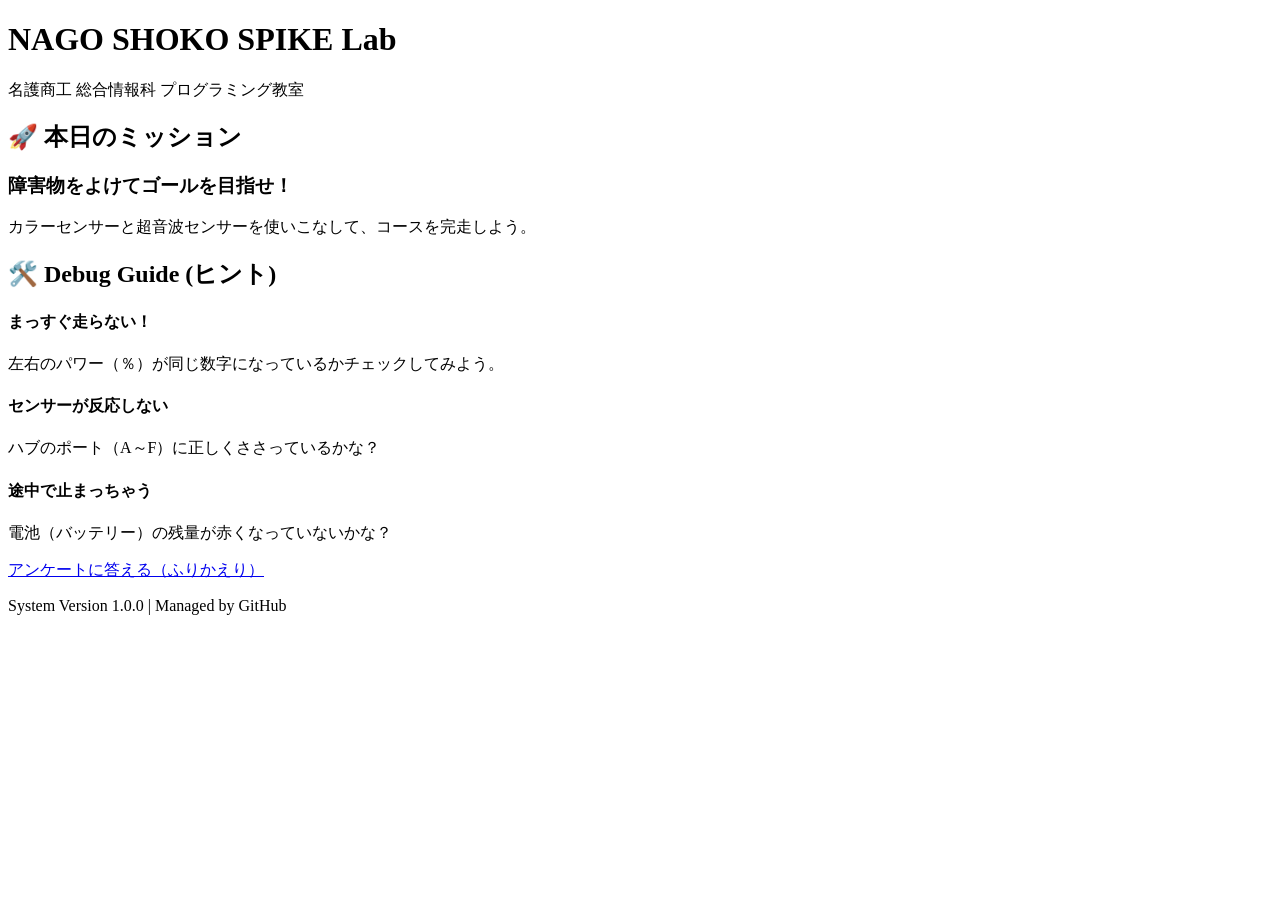
==== index.html @ 29b58758 "Create index.html" ====
<!DOCTYPE html>
<html lang="ja">
<head>
    <meta charset="UTF-8">
    <meta name="viewport" content="width=device-width, initial-scale=1.0">
    <title>SPIKE Prime Portal | 名護商工 情報科</title>
    <link rel="stylesheet" href="style.css">
    <link href="https://fonts.googleapis.com/css2?family=JetBrains+Mono:wght@700&family=Noto+Sans+JP:wght@400;700&display=swap" rel="stylesheet">
</head>
<body>

    <header>
        <div class="container">
            <h1><span class="tech-text">NAGO SHOKO</span> SPIKE Lab</h1>
            <p>名護商工 総合情報科 プログラミング教室</p>
        </div>
    </header>

    <main class="container">
        
        <section class="mission-section">
            <h2><span class="icon">🚀</span> 本日のミッション</h2>
            <div class="card mission-card">
                <h3>障害物をよけてゴールを目指せ！</h3>
                <p>カラーセンサーと超音波センサーを使いこなして、コースを完走しよう。</p>
            </div>
        </section>

        <section class="hint-section">
            <h2><span class="icon">🛠️</span> Debug Guide (ヒント)</h2>
            <div class="grid">
                <div class="card hint-item">
                    <h4>まっすぐ走らない！</h4>
                    <p>左右のパワー（％）が同じ数字になっているかチェックしてみよう。</p>
                </div>
                <div class="card hint-item">
                    <h4>センサーが反応しない</h4>
                    <p>ハブのポート（A～F）に正しくささっているかな？</p>
                </div>
                <div class="card hint-item">
                    <h4>途中で止まっちゃう</h4>
                    <p>電池（バッテリー）の残量が赤くなっていないかな？</p>
                </div>
            </div>
        </section>

        <section class="survey-section">
            <a href="YOUR_GOOGLE_FORMS_URL" class="btn-survey">
                アンケートに答える（ふりかえり）
            </a>
        </section>

    </main>

    <footer>
        <p></p>
        <p class="version">System Version 1.0.0 | Managed by GitHub</p>
    </footer>

</body>
</html>
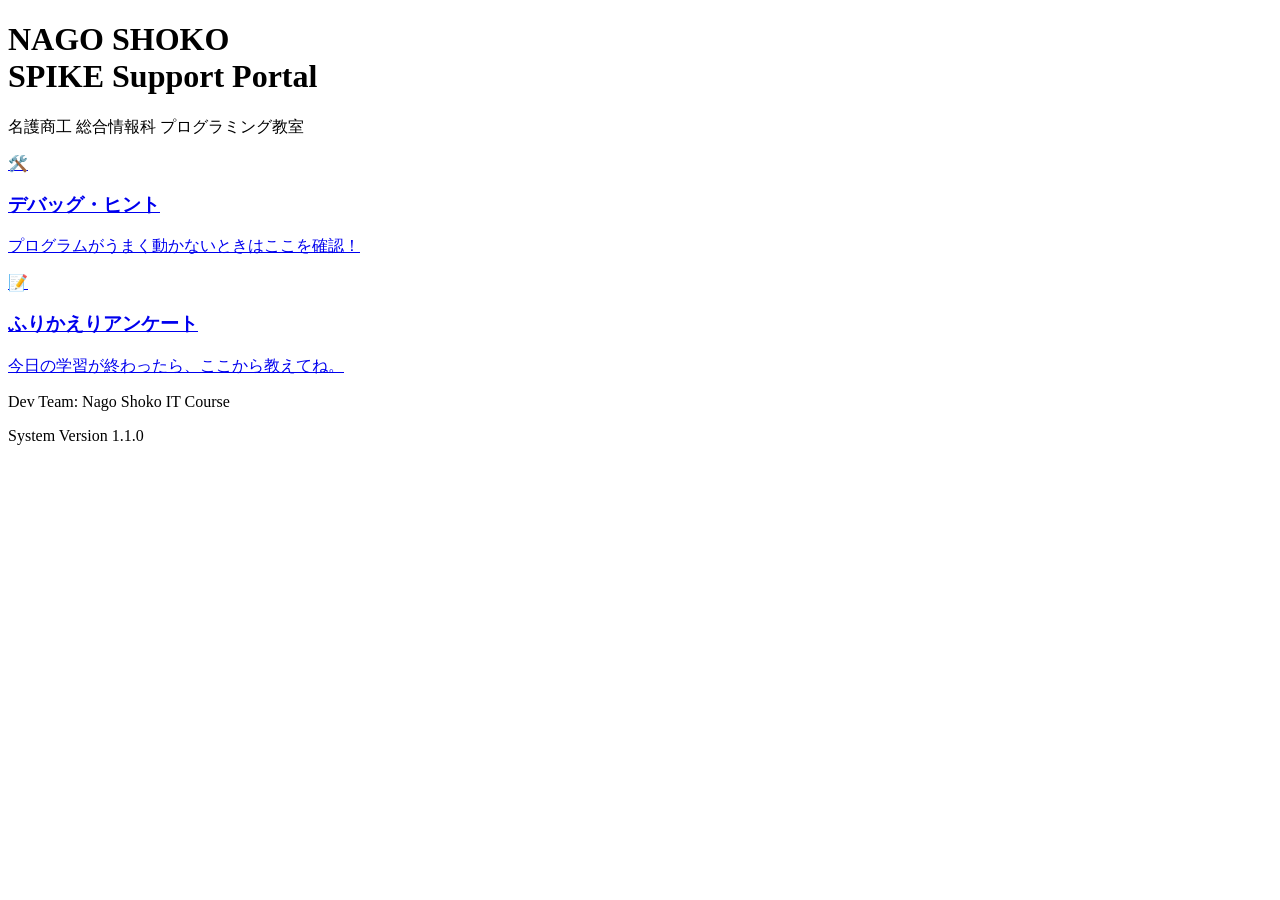
==== commit e40ebbd1: "Update index.html" ====
--- a/index.html
+++ b/index.html
@@ -3,7 +3,7 @@
 <head>
     <meta charset="UTF-8">
     <meta name="viewport" content="width=device-width, initial-scale=1.0">
-    <title>SPIKE Prime Portal | 名護商工 情報科</title>
+    <title>SPIKE Support Portal | 名護商工</title>
     <link rel="stylesheet" href="style.css">
     <link href="https://fonts.googleapis.com/css2?family=JetBrains+Mono:wght@700&family=Noto+Sans+JP:wght@400;700&display=swap" rel="stylesheet">
 </head>
@@ -11,50 +11,30 @@
 
     <header>
         <div class="container">
-            <h1><span class="tech-text">NAGO SHOKO</span> SPIKE Lab</h1>
+            <h1><span class="tech-text">NAGO SHOKO</span><br>SPIKE Support Portal</h1>
             <p>名護商工 総合情報科 プログラミング教室</p>
         </div>
     </header>
 
     <main class="container">
-        
-        <section class="mission-section">
-            <h2><span class="icon">🚀</span> 本日のミッション</h2>
-            <div class="card mission-card">
-                <h3>障害物をよけてゴールを目指せ！</h3>
-                <p>カラーセンサーと超音波センサーを使いこなして、コースを完走しよう。</p>
-            </div>
-        </section>
+        <div class="menu-grid">
+            <a href="hint.html" class="menu-card">
+                <div class="icon">🛠️</div>
+                <h3>デバッグ・ヒント</h3>
+                <p>プログラムがうまく動かないときはここを確認！</p>
+            </a>
 
-        <section class="hint-section">
-            <h2><span class="icon">🛠️</span> Debug Guide (ヒント)</h2>
-            <div class="grid">
-                <div class="card hint-item">
-                    <h4>まっすぐ走らない！</h4>
-                    <p>左右のパワー（％）が同じ数字になっているかチェックしてみよう。</p>
-                </div>
-                <div class="card hint-item">
-                    <h4>センサーが反応しない</h4>
-                    <p>ハブのポート（A～F）に正しくささっているかな？</p>
-                </div>
-                <div class="card hint-item">
-                    <h4>途中で止まっちゃう</h4>
-                    <p>電池（バッテリー）の残量が赤くなっていないかな？</p>
-                </div>
-            </div>
-        </section>
-
-        <section class="survey-section">
-            <a href="YOUR_GOOGLE_FORMS_URL" class="btn-survey">
-                アンケートに答える（ふりかえり）
+            <a href="YOUR_GOOGLE_FORMS_URL" class="menu-card survey-card">
+                <div class="icon">📝</div>
+                <h3>ふりかえりアンケート</h3>
+                <p>今日の学習が終わったら、ここから教えてね。</p>
             </a>
-        </section>
-
+        </div>
     </main>
 
     <footer>
-        <p></p>
-        <p class="version">System Version 1.0.0 | Managed by GitHub</p>
+        <p>Dev Team: Nago Shoko IT Course</p>
+        <p class="version">System Version 1.1.0</p>
     </footer>
 
 </body>
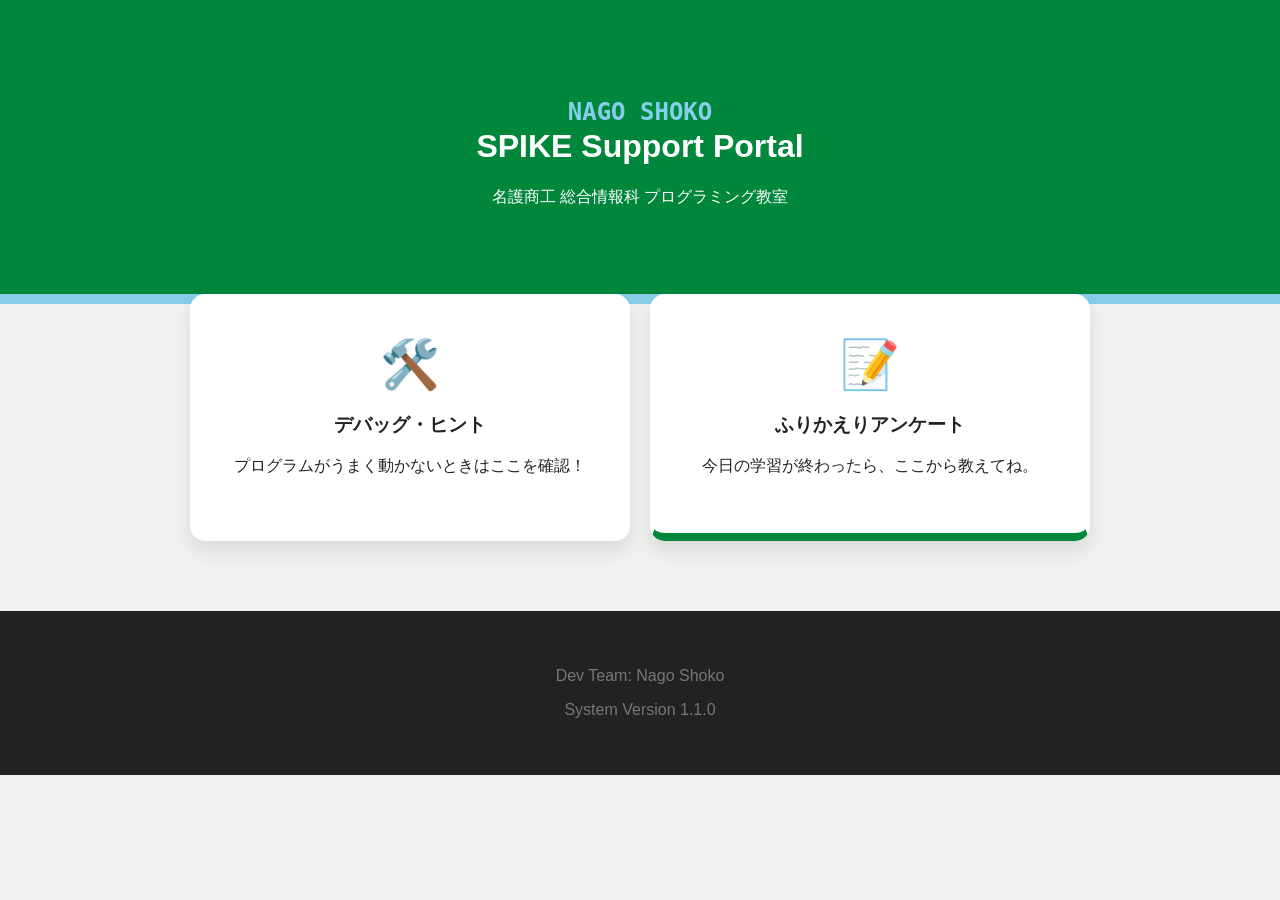
==== commit 5515881e: "Update index.html" ====
--- a/index.html
+++ b/index.html
@@ -33,7 +33,7 @@
     </main>
 
     <footer>
-        <p>Dev Team: Nago Shoko IT Course</p>
+        <p>Dev Team: Nago Shoko</p>
         <p class="version">System Version 1.1.0</p>
     </footer>
 
--- a/style.css
+++ b/style.css
@@ -0,0 +1,89 @@
+:root {
+    --shoko-green: #00873c;   /* 情報科グリーン */
+    --shoko-blue: #87ceeb;    /* 制服水色 */
+    --dark: #222;
+    --gray: #f8f9fa;
+}
+
+body {
+    margin: 0;
+    font-family: 'Noto Sans JP', sans-serif;
+    background-color: #f0f2f0;
+    color: var(--dark);
+}
+
+.container { max-width: 900px; margin: 0 auto; padding: 20px; }
+
+/* ヘッダー */
+header {
+    background-color: var(--shoko-green);
+    color: white;
+    padding: 50px 20px;
+    text-align: center;
+    border-bottom: 10px solid var(--shoko-blue);
+}
+
+.tech-text { font-family: 'JetBrains Mono', monospace; font-size: 1.5rem; color: var(--shoko-blue); }
+
+/* メニューカード */
+.menu-grid {
+    display: grid;
+    grid-template-columns: repeat(auto-fit, minmax(300px, 1fr));
+    gap: 20px;
+    margin-top: -30px; /* ヘッダーに少し被せる演出 */
+}
+
+.menu-card {
+    background: white;
+    padding: 40px 20px;
+    text-align: center;
+    text-decoration: none;
+    color: var(--dark);
+    border-radius: 15px;
+    box-shadow: 0 10px 20px rgba(0,0,0,0.1);
+    transition: 0.3s;
+    border: 3px solid transparent;
+}
+
+.menu-card:hover {
+    transform: translateY(-10px);
+    border-color: var(--shoko-blue);
+}
+
+.survey-card { border-bottom: 8px solid var(--shoko-green); }
+
+.icon { font-size: 3rem; margin-bottom: 10px; }
+
+/* ヒントリスト */
+.card {
+    background: white;
+    padding: 20px;
+    border-radius: 10px;
+    margin-bottom: 15px;
+    border-left: 8px solid var(--shoko-green);
+}
+
+.code-label {
+    font-family: 'JetBrains Mono', monospace;
+    background: var(--dark);
+    color: var(--shoko-blue);
+    padding: 2px 8px;
+    border-radius: 4px;
+    font-size: 0.8rem;
+}
+
+/* フッター */
+footer {
+    text-align: center;
+    padding: 40px;
+    background: var(--dark);
+    color: #777;
+    margin-top: 50px;
+}
+
+.btn-back {
+    display: inline-block;
+    margin-top: 20px;
+    color: var(--shoko-green);
+    font-weight: bold;
+}
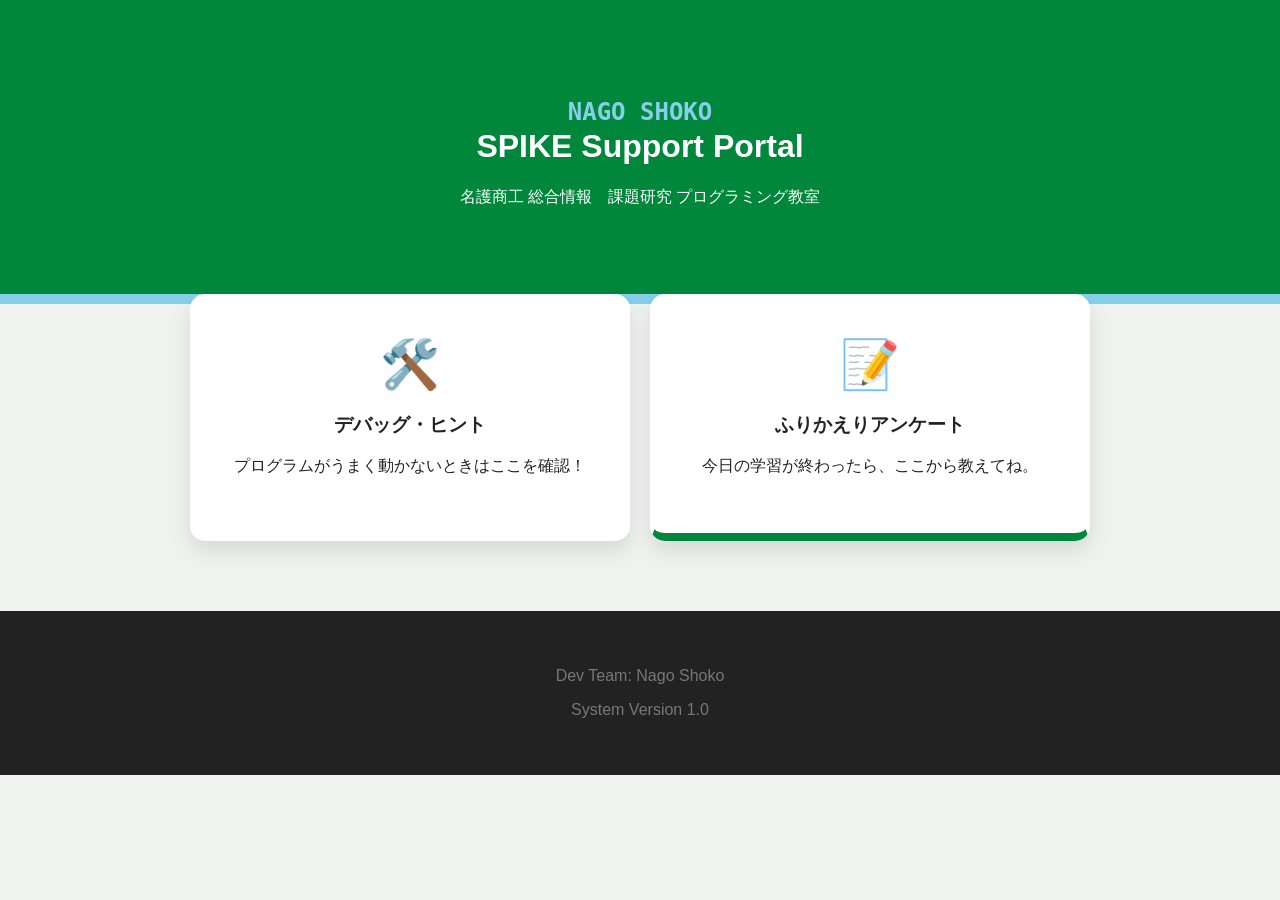
==== commit ebf5b6fb: "Update index.html" ====
--- a/index.html
+++ b/index.html
@@ -12,7 +12,7 @@
     <header>
         <div class="container">
             <h1><span class="tech-text">NAGO SHOKO</span><br>SPIKE Support Portal</h1>
-            <p>名護商工 総合情報科 プログラミング教室</p>
+            <p>名護商工 総合情報　課題研究 プログラミング教室</p>
         </div>
     </header>
 
@@ -34,7 +34,7 @@
 
     <footer>
         <p>Dev Team: Nago Shoko</p>
-        <p class="version">System Version 1.1.0</p>
+        <p class="version">System Version 1.0</p>
     </footer>
 
 </body>
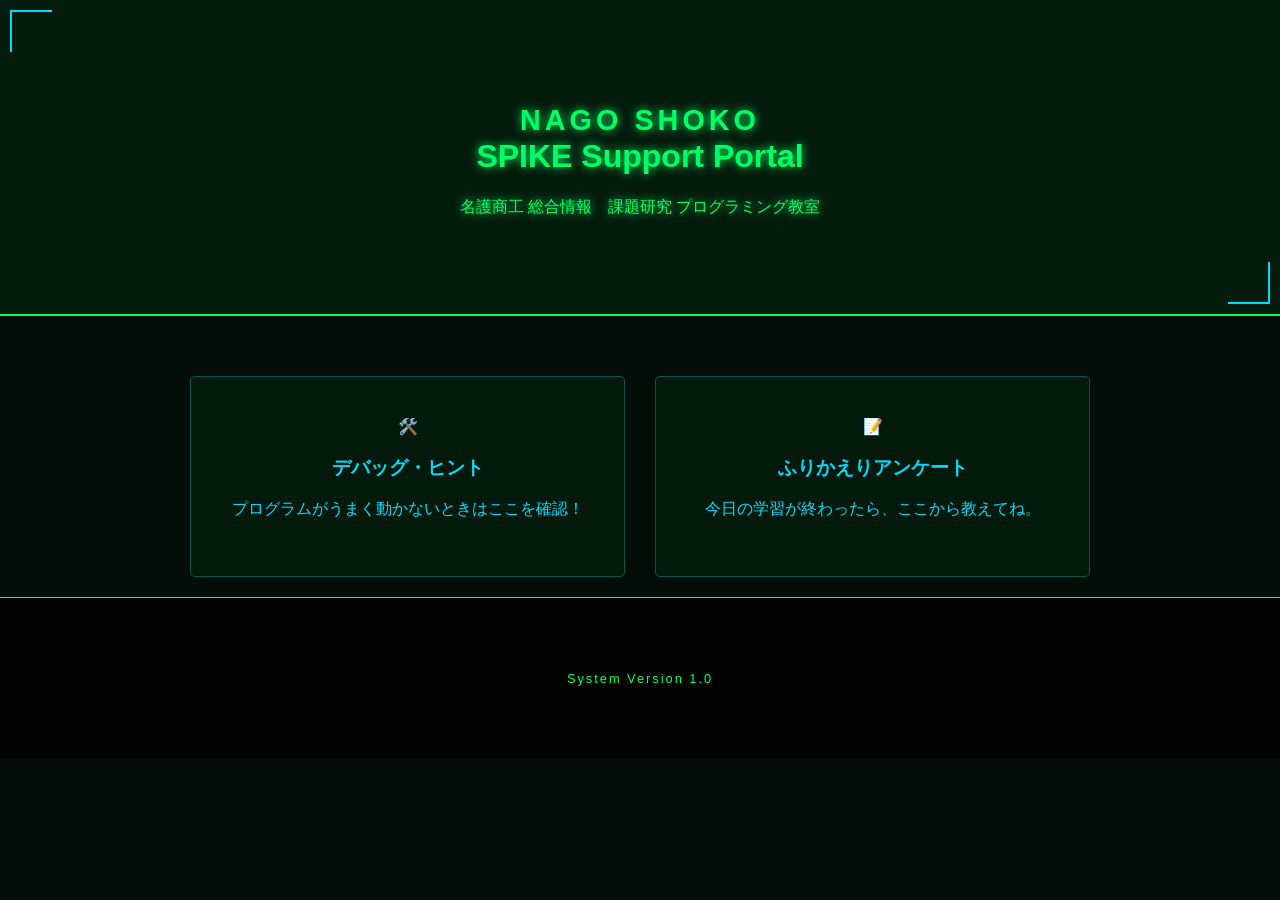
==== commit 2867100a: "Update index.html" ====
--- a/index.html
+++ b/index.html
@@ -33,7 +33,6 @@
     </main>
 
     <footer>
-        <p>Dev Team: Nago Shoko</p>
         <p class="version">System Version 1.0</p>
     </footer>
 
--- a/style.css
+++ b/style.css
@@ -1,89 +1,119 @@
 :root {
-    --shoko-green: #00873c;   /* 情報科グリーン */
-    --shoko-blue: #87ceeb;    /* 制服水色 */
-    --dark: #222;
-    --gray: #f8f9fa;
+    /* HUD用に色を少し鮮やかに調整 */
+    --shoko-green: #00ff66;   /* 発光グリーン */
+    --shoko-blue: #00d9ff;    /* 発光スカイブルー */
+    --hud-black: #050a05;     /* 深い黒 */
+    --hud-panel: rgba(0, 255, 102, 0.05); /* 透明感のあるパネル */
+    --hud-border: rgba(0, 217, 255, 0.3); /* 水色の半透明枠線 */
 }
 
+/* 走査線（スキャンライン）演出を背景に追加 */
 body {
     margin: 0;
-    font-family: 'Noto Sans JP', sans-serif;
-    background-color: #f0f2f0;
-    color: var(--dark);
+    font-family: 'JetBrains Mono', 'Noto Sans JP', sans-serif;
+    background-color: var(--hud-black);
+    color: var(--shoko-blue);
+    background-image: linear-gradient(rgba(18, 16, 16, 0) 50%, rgba(0, 0, 0, 0.1) 50%),
+                      linear-gradient(90deg, rgba(0, 255, 102, 0.02), rgba(0, 217, 255, 0.02));
+    background-size: 100% 4px, 4px 100%;
 }
 
 .container { max-width: 900px; margin: 0 auto; padding: 20px; }
 
-/* ヘッダー */
+/* ヘッダー：HUDタイトル風 */
 header {
-    background-color: var(--shoko-green);
-    color: white;
-    padding: 50px 20px;
+    background-color: rgba(0, 135, 60, 0.1);
+    color: var(--shoko-green);
+    padding: 60px 20px;
     text-align: center;
-    border-bottom: 10px solid var(--shoko-blue);
+    border-bottom: 2px solid var(--shoko-green);
+    position: relative;
+    text-shadow: 0 0 10px var(--shoko-green);
 }
 
-.tech-text { font-family: 'JetBrains Mono', monospace; font-size: 1.5rem; color: var(--shoko-blue); }
+/* ヘッダーの装飾（HUDの角括弧風） */
+header::before, header::after {
+    content: "";
+    position: absolute;
+    width: 40px; height: 40px;
+    border: 2px solid var(--shoko-blue);
+}
+header::before { top: 10px; left: 10px; border-right: 0; border-bottom: 0; }
+header::after { bottom: 10px; right: 10px; border-left: 0; border-top: 0; }
 
-/* メニューカード */
+.tech-text { font-size: 1.8rem; letter-spacing: 4px; }
+
+/* メニューカード：テックパネル風 */
 .menu-grid {
     display: grid;
     grid-template-columns: repeat(auto-fit, minmax(300px, 1fr));
-    gap: 20px;
-    margin-top: -30px; /* ヘッダーに少し被せる演出 */
+    gap: 30px;
+    margin-top: 40px;
 }
 
 .menu-card {
-    background: white;
+    background: var(--hud-panel);
     padding: 40px 20px;
     text-align: center;
     text-decoration: none;
-    color: var(--dark);
-    border-radius: 15px;
-    box-shadow: 0 10px 20px rgba(0,0,0,0.1);
-    transition: 0.3s;
-    border: 3px solid transparent;
+    color: var(--shoko-blue);
+    border: 1px solid var(--hud-border);
+    border-radius: 5px;
+    transition: 0.4s cubic-bezier(0.2, 1, 0.3, 1);
+    position: relative;
+    overflow: hidden;
 }
 
 .menu-card:hover {
-    transform: translateY(-10px);
+    transform: scale(1.02);
+    background: rgba(0, 217, 255, 0.1);
     border-color: var(--shoko-blue);
+    box-shadow: 0 0 20px rgba(0, 217, 255, 0.4);
 }
 
-.survey-card { border-bottom: 8px solid var(--shoko-green); }
-
-.icon { font-size: 3rem; margin-bottom: 10px; }
-
-/* ヒントリスト */
+/* ヒントリストのカード：デバッグモニター風 */
 .card {
-    background: white;
-    padding: 20px;
-    border-radius: 10px;
-    margin-bottom: 15px;
-    border-left: 8px solid var(--shoko-green);
+    background: rgba(255, 255, 255, 0.02);
+    padding: 25px;
+    border-radius: 0;
+    margin-bottom: 20px;
+    border: 1px solid var(--hud-border);
+    border-left: 5px solid var(--shoko-green);
+    position: relative;
 }
 
 .code-label {
     font-family: 'JetBrains Mono', monospace;
-    background: var(--dark);
-    color: var(--shoko-blue);
-    padding: 2px 8px;
-    border-radius: 4px;
-    font-size: 0.8rem;
+    background: var(--shoko-green);
+    color: var(--hud-black);
+    padding: 2px 12px;
+    font-weight: bold;
+    text-shadow: none;
 }
 
 /* フッター */
 footer {
     text-align: center;
-    padding: 40px;
-    background: var(--dark);
-    color: #777;
-    margin-top: 50px;
+    padding: 60px;
+    background: rgba(0, 0, 0, 0.8);
+    color: var(--shoko-green);
+    font-size: 0.8rem;
+    border-top: 1px solid var(--shoko-green);
+    letter-spacing: 2px;
 }
 
 .btn-back {
     display: inline-block;
     margin-top: 20px;
-    color: var(--shoko-green);
-    font-weight: bold;
+    color: var(--shoko-blue);
+    text-transform: uppercase;
+    text-decoration: none;
+    border: 1px solid var(--shoko-blue);
+    padding: 10px 20px;
+    transition: 0.3s;
 }
+
+.btn-back:hover {
+    background: var(--shoko-blue);
+    color: var(--hud-black);
+}
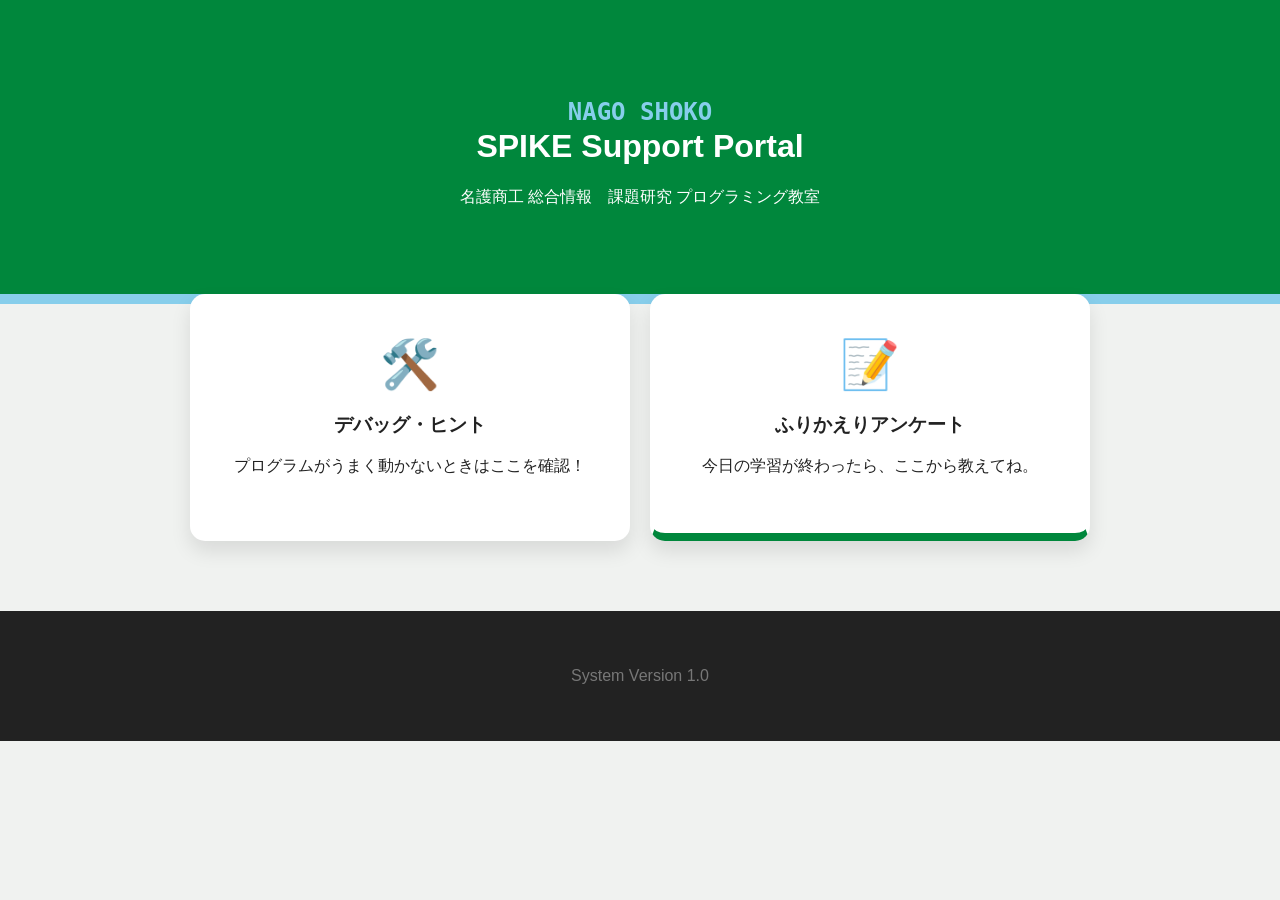
==== commit 94625058: "Update survey link to Office Forms" ====
--- a/index.html
+++ b/index.html
@@ -24,7 +24,7 @@
                 <p>プログラムがうまく動かないときはここを確認！</p>
             </a>
 
-            <a href="YOUR_GOOGLE_FORMS_URL" class="menu-card survey-card">
+            <a href="https://forms.office.com/r/X6qv8zRrxp" class="menu-card survey-card">
                 <div class="icon">📝</div>
                 <h3>ふりかえりアンケート</h3>
                 <p>今日の学習が終わったら、ここから教えてね。</p>
--- a/style.css
+++ b/style.css
@@ -1,119 +1,89 @@
 :root {
-    /* HUD用に色を少し鮮やかに調整 */
-    --shoko-green: #00ff66;   /* 発光グリーン */
-    --shoko-blue: #00d9ff;    /* 発光スカイブルー */
-    --hud-black: #050a05;     /* 深い黒 */
-    --hud-panel: rgba(0, 255, 102, 0.05); /* 透明感のあるパネル */
-    --hud-border: rgba(0, 217, 255, 0.3); /* 水色の半透明枠線 */
+    --shoko-green: #00873c;   /* 情報科グリーン */
+    --shoko-blue: #87ceeb;    /* 制服水色 */
+    --dark: #222;
+    --gray: #f8f9fa;
 }
 
-/* 走査線（スキャンライン）演出を背景に追加 */
 body {
     margin: 0;
-    font-family: 'JetBrains Mono', 'Noto Sans JP', sans-serif;
-    background-color: var(--hud-black);
-    color: var(--shoko-blue);
-    background-image: linear-gradient(rgba(18, 16, 16, 0) 50%, rgba(0, 0, 0, 0.1) 50%),
-                      linear-gradient(90deg, rgba(0, 255, 102, 0.02), rgba(0, 217, 255, 0.02));
-    background-size: 100% 4px, 4px 100%;
+    font-family: 'Noto Sans JP', sans-serif;
+    background-color: #f0f2f0;
+    color: var(--dark);
 }
 
 .container { max-width: 900px; margin: 0 auto; padding: 20px; }
 
-/* ヘッダー：HUDタイトル風 */
+/* ヘッダー */
 header {
-    background-color: rgba(0, 135, 60, 0.1);
-    color: var(--shoko-green);
-    padding: 60px 20px;
+    background-color: var(--shoko-green);
+    color: white;
+    padding: 50px 20px;
     text-align: center;
-    border-bottom: 2px solid var(--shoko-green);
-    position: relative;
-    text-shadow: 0 0 10px var(--shoko-green);
+    border-bottom: 10px solid var(--shoko-blue);
 }
 
-/* ヘッダーの装飾（HUDの角括弧風） */
-header::before, header::after {
-    content: "";
-    position: absolute;
-    width: 40px; height: 40px;
-    border: 2px solid var(--shoko-blue);
-}
-header::before { top: 10px; left: 10px; border-right: 0; border-bottom: 0; }
-header::after { bottom: 10px; right: 10px; border-left: 0; border-top: 0; }
+.tech-text { font-family: 'JetBrains Mono', monospace; font-size: 1.5rem; color: var(--shoko-blue); }
 
-.tech-text { font-size: 1.8rem; letter-spacing: 4px; }
-
-/* メニューカード：テックパネル風 */
+/* メニューカード */
 .menu-grid {
     display: grid;
     grid-template-columns: repeat(auto-fit, minmax(300px, 1fr));
-    gap: 30px;
-    margin-top: 40px;
+    gap: 20px;
+    margin-top: -30px; /* ヘッダーに少し被せる演出 */
 }
 
 .menu-card {
-    background: var(--hud-panel);
+    background: white;
     padding: 40px 20px;
     text-align: center;
     text-decoration: none;
-    color: var(--shoko-blue);
-    border: 1px solid var(--hud-border);
-    border-radius: 5px;
-    transition: 0.4s cubic-bezier(0.2, 1, 0.3, 1);
-    position: relative;
-    overflow: hidden;
+    color: var(--dark);
+    border-radius: 15px;
+    box-shadow: 0 10px 20px rgba(0,0,0,0.1);
+    transition: 0.3s;
+    border: 3px solid transparent;
 }
 
 .menu-card:hover {
-    transform: scale(1.02);
-    background: rgba(0, 217, 255, 0.1);
+    transform: translateY(-10px);
     border-color: var(--shoko-blue);
-    box-shadow: 0 0 20px rgba(0, 217, 255, 0.4);
 }
 
-/* ヒントリストのカード：デバッグモニター風 */
+.survey-card { border-bottom: 8px solid var(--shoko-green); }
+
+.icon { font-size: 3rem; margin-bottom: 10px; }
+
+/* ヒントリスト */
 .card {
-    background: rgba(255, 255, 255, 0.02);
-    padding: 25px;
-    border-radius: 0;
-    margin-bottom: 20px;
-    border: 1px solid var(--hud-border);
-    border-left: 5px solid var(--shoko-green);
-    position: relative;
+    background: white;
+    padding: 20px;
+    border-radius: 10px;
+    margin-bottom: 15px;
+    border-left: 8px solid var(--shoko-green);
 }
 
 .code-label {
     font-family: 'JetBrains Mono', monospace;
-    background: var(--shoko-green);
-    color: var(--hud-black);
-    padding: 2px 12px;
-    font-weight: bold;
-    text-shadow: none;
+    background: var(--dark);
+    color: var(--shoko-blue);
+    padding: 2px 8px;
+    border-radius: 4px;
+    font-size: 0.8rem;
 }
 
 /* フッター */
 footer {
     text-align: center;
-    padding: 60px;
-    background: rgba(0, 0, 0, 0.8);
-    color: var(--shoko-green);
-    font-size: 0.8rem;
-    border-top: 1px solid var(--shoko-green);
-    letter-spacing: 2px;
+    padding: 40px;
+    background: var(--dark);
+    color: #777;
+    margin-top: 50px;
 }
 
 .btn-back {
     display: inline-block;
     margin-top: 20px;
-    color: var(--shoko-blue);
-    text-transform: uppercase;
-    text-decoration: none;
-    border: 1px solid var(--shoko-blue);
-    padding: 10px 20px;
-    transition: 0.3s;
+    color: var(--shoko-green);
+    font-weight: bold;
 }
-
-.btn-back:hover {
-    background: var(--shoko-blue);
-    color: var(--hud-black);
-}
